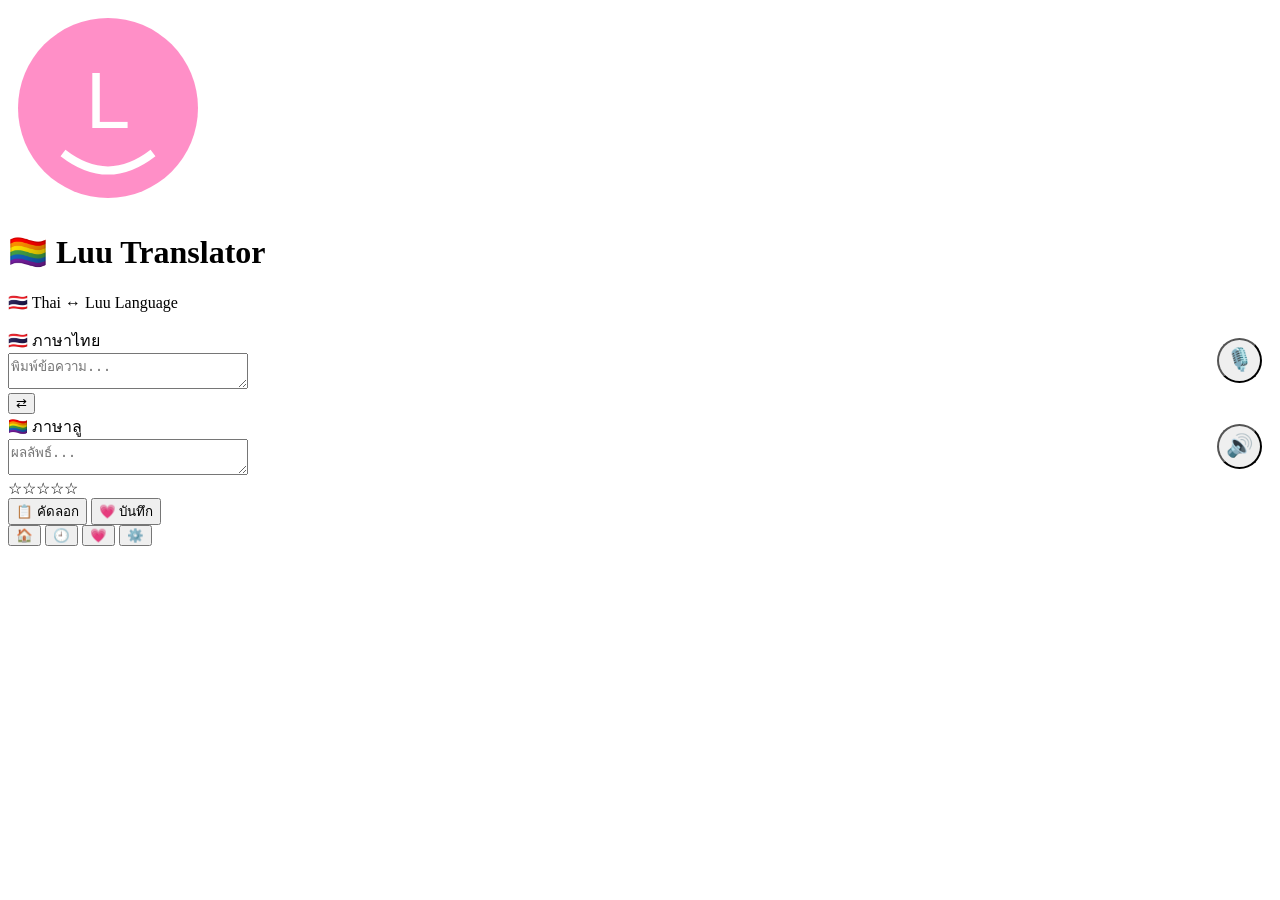
==== index.html @ c33e2e99 "Enhance PWA features in index.html Added a theme color meta tag and service worker registration scri" ====
<!DOCTYPE html>
<html lang="th">

<head>

<meta charset="UTF-8">

<meta name="viewport" content="width=device-width, initial-scale=1.0">

<title>🏳️‍🌈 Luu Translator</title>

<link rel="stylesheet" href="style.css">

<link rel="manifest" href="manifest.json">

<meta name="theme-color" content="#ec6fa9">

</head>


<body>


<div class="app">


<header>

<img src="assets/logo.svg" class="logo">

<div>

<h1>🏳️‍🌈 Luu Translator</h1>

<p>🇹🇭 Thai ↔ Luu Language</p>

</div>

</header>



<main>


<section class="card">

<div class="label">
🇹🇭 ภาษาไทย
</div>


<div class="input-area">

<textarea
id="inputText"
placeholder="พิมพ์ข้อความ..."
></textarea>


<button id="micBtn">
🎙️
</button>

</div>


</section>




<button id="switchBtn">
⇄
</button>





<section class="card">


<div class="label">
🏳️‍🌈 ภาษาลู
</div>



<div class="input-area">

<textarea
id="outputText"
placeholder="ผลลัพธ์..."
readonly></textarea>


<button id="speakBtn">
🔊
</button>


</div>



<div id="stars">
☆☆☆☆☆
</div>




<div class="buttons">


<button id="copyBtn">
📋 คัดลอก
</button>


<button id="favBtn">
💗 บันทึก
</button>


</div>



</section>



</main>




<nav>

<button class="active">
🏠
</button>

<button>
🕘
</button>

<button>
💗
</button>

<button>
⚙️
</button>

</nav>



</div>



<script src="app.js"></script>


<script>


if("serviceWorker" in navigator){

navigator.serviceWorker.register(
"service-worker.js"
);

}


</script>


</body>

</html>
---- style.css ----
.input-area{

position:relative;

}


.input-area textarea{

padding-right:60px;

}



.input-area button{

position:absolute;

right:10px;

bottom:10px;

width:45px;

height:45px;

padding:0;

border-radius:50%;

font-size:22px;

}
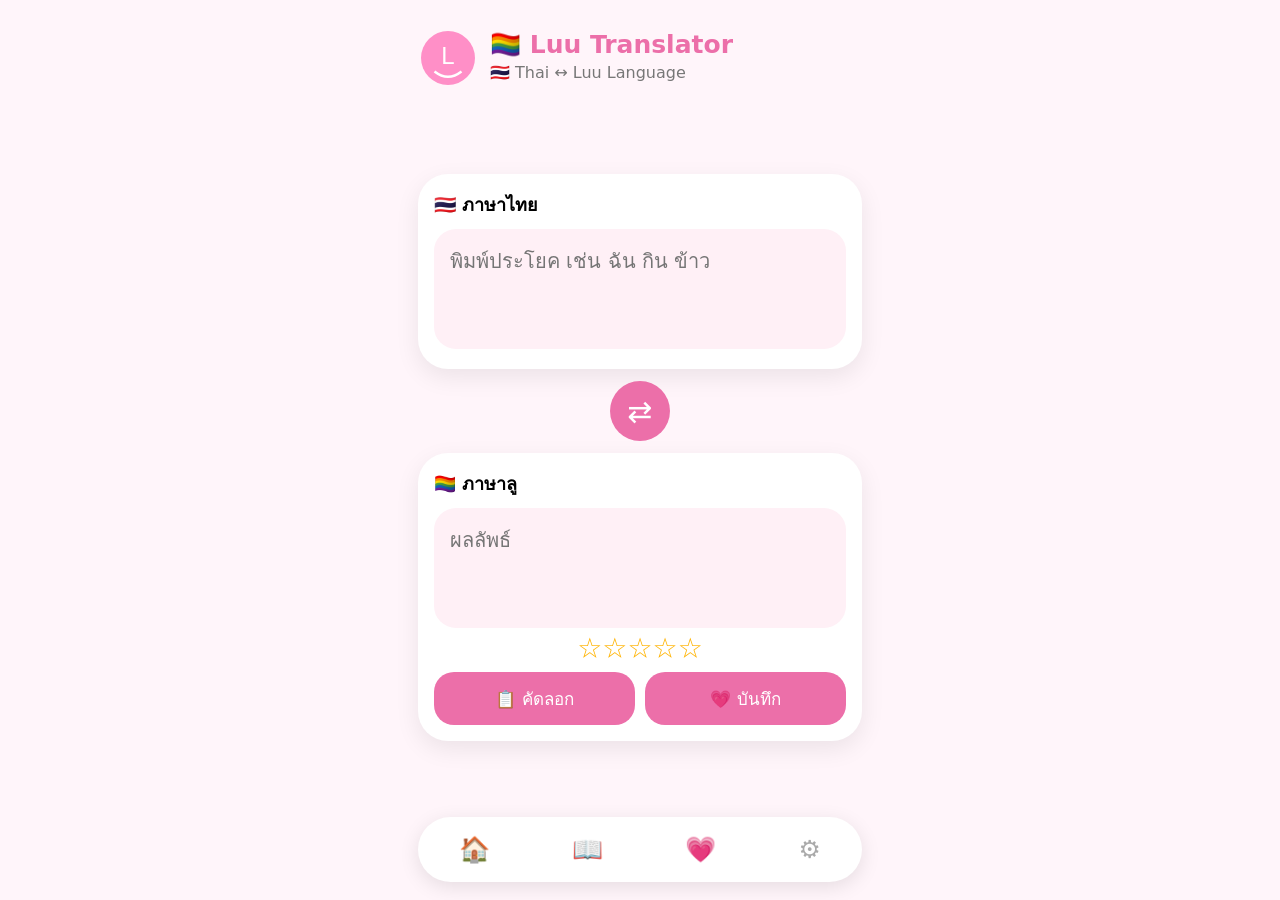
==== commit 37cbfc92: "Refactor index.html for better structure and content Updated Thai and Luu language sections with imp" ====
--- a/index.html
+++ b/index.html
@@ -10,10 +10,6 @@
 <title>🏳️‍🌈 Luu Translator</title>
 
 <link rel="stylesheet" href="style.css">
-
-<link rel="manifest" href="manifest.json">
-
-<meta name="theme-color" content="#ec6fa9">
 
 </head>
 
@@ -40,6 +36,7 @@
 
 
 
+
 <main>
 
 
@@ -50,30 +47,19 @@
 </div>
 
 
-<div class="input-area">
-
 <textarea
 id="inputText"
-placeholder="พิมพ์ข้อความ..."
-></textarea>
-
-
-<button id="micBtn">
-🎙️
-</button>
-
-</div>
+placeholder="พิมพ์ประโยค เช่น ฉัน กิน ข้าว">
+</textarea>
 
 
 </section>
 
 
 
-
 <button id="switchBtn">
 ⇄
 </button>
-
 
 
 
@@ -86,21 +72,11 @@
 </div>
 
 
-
-<div class="input-area">
-
 <textarea
 id="outputText"
-placeholder="ผลลัพธ์..."
-readonly></textarea>
-
-
-<button id="speakBtn">
-🔊
-</button>
-
-
-</div>
+readonly
+placeholder="ผลลัพธ์">
+</textarea>
 
 
 
@@ -108,6 +84,8 @@
 ☆☆☆☆☆
 </div>
 
+
+<div id="notice"></div>
 
 
 
@@ -127,7 +105,6 @@
 </div>
 
 
-
 </section>
 
 
@@ -139,21 +116,13 @@
 
 <nav>
 
-<button class="active">
-🏠
-</button>
+<button class="active">🏠</button>
 
-<button>
-🕘
-</button>
+<button>📖</button>
 
-<button>
-💗
-</button>
+<button>💗</button>
 
-<button>
-⚙️
-</button>
+<button>⚙️</button>
 
 </nav>
 
@@ -166,21 +135,6 @@
 <script src="app.js"></script>
 
 
-<script>
-
-
-if("serviceWorker" in navigator){
-
-navigator.serviceWorker.register(
-"service-worker.js"
-);
-
-}
-
-
-</script>
-
-
 </body>
 
 </html>
--- a/style.css
+++ b/style.css
@@ -1,3 +1,136 @@
+*{
+
+box-sizing:border-box;
+
+font-family:
+system-ui,
+"Sarabun",
+sans-serif;
+
+}
+
+
+body{
+
+margin:0;
+
+height:100vh;
+
+overflow:hidden;
+
+background:#fff5fa;
+
+}
+
+
+.app{
+
+height:100vh;
+
+max-width:480px;
+
+margin:auto;
+
+padding:18px;
+
+display:flex;
+
+flex-direction:column;
+
+}
+
+
+
+header{
+
+height:80px;
+
+display:flex;
+
+align-items:center;
+
+gap:12px;
+
+}
+
+
+
+.logo{
+
+width:60px;
+
+height:60px;
+
+}
+
+
+
+h1{
+
+margin:0;
+
+font-size:25px;
+
+color:#ec6fa9;
+
+}
+
+
+
+p{
+
+margin:4px 0;
+
+color:#777;
+
+}
+
+
+
+
+main{
+
+flex:1;
+
+display:flex;
+
+flex-direction:column;
+
+justify-content:center;
+
+gap:12px;
+
+}
+
+
+
+.card{
+
+background:white;
+
+border-radius:30px;
+
+padding:16px;
+
+box-shadow:
+0 8px 25px rgba(0,0,0,.08);
+
+}
+
+
+
+.label{
+
+font-size:18px;
+
+font-weight:bold;
+
+margin-bottom:10px;
+
+}
+
+
+
 .input-area{
 
 position:relative;
@@ -5,10 +138,35 @@
 }
 
 
-.input-area textarea{
+
+textarea{
+
+width:100%;
+
+height:120px;
+
+border:none;
+
+border-radius:22px;
+
+background:#fff0f6;
+
+padding:16px;
 
 padding-right:60px;
 
+font-size:20px;
+
+resize:none;
+
+}
+
+
+
+textarea:focus{
+
+outline:3px solid #ffb0d5;
+
 }
 
 
@@ -25,10 +183,144 @@
 
 height:45px;
 
+border-radius:50%;
+
 padding:0;
 
+font-size:22px;
+
+}
+
+
+
+button{
+
+border:none;
+
+border-radius:20px;
+
+padding:13px;
+
+background:#ec6fa9;
+
+color:white;
+
+font-size:17px;
+
+}
+
+
+
+#switchBtn{
+
+width:60px;
+
+height:60px;
+
+align-self:center;
+
 border-radius:50%;
 
-font-size:22px;
-
-}
+font-size:30px;
+
+}
+
+
+
+#stars{
+
+text-align:center;
+
+font-size:28px;
+
+color:#ffb300;
+
+height:40px;
+
+}
+
+
+
+.buttons{
+
+display:flex;
+
+gap:10px;
+
+}
+
+
+.buttons button{
+
+flex:1;
+
+}
+
+
+
+nav{
+
+height:65px;
+
+background:white;
+
+border-radius:35px;
+
+display:flex;
+
+justify-content:space-around;
+
+align-items:center;
+
+box-shadow:
+0 5px 20px rgba(0,0,0,.1);
+
+}
+
+
+
+nav button{
+
+background:none;
+
+color:#aaa;
+
+font-size:25px;
+
+}
+
+
+
+nav .active{
+
+color:#ec6fa9;
+
+}
+
+
+
+@media(max-height:700px){
+
+textarea{
+
+height:90px;
+
+}
+
+
+header{
+
+height:65px;
+
+}
+
+
+.logo{
+
+width:50px;
+
+height:50px;
+
+}
+
+}
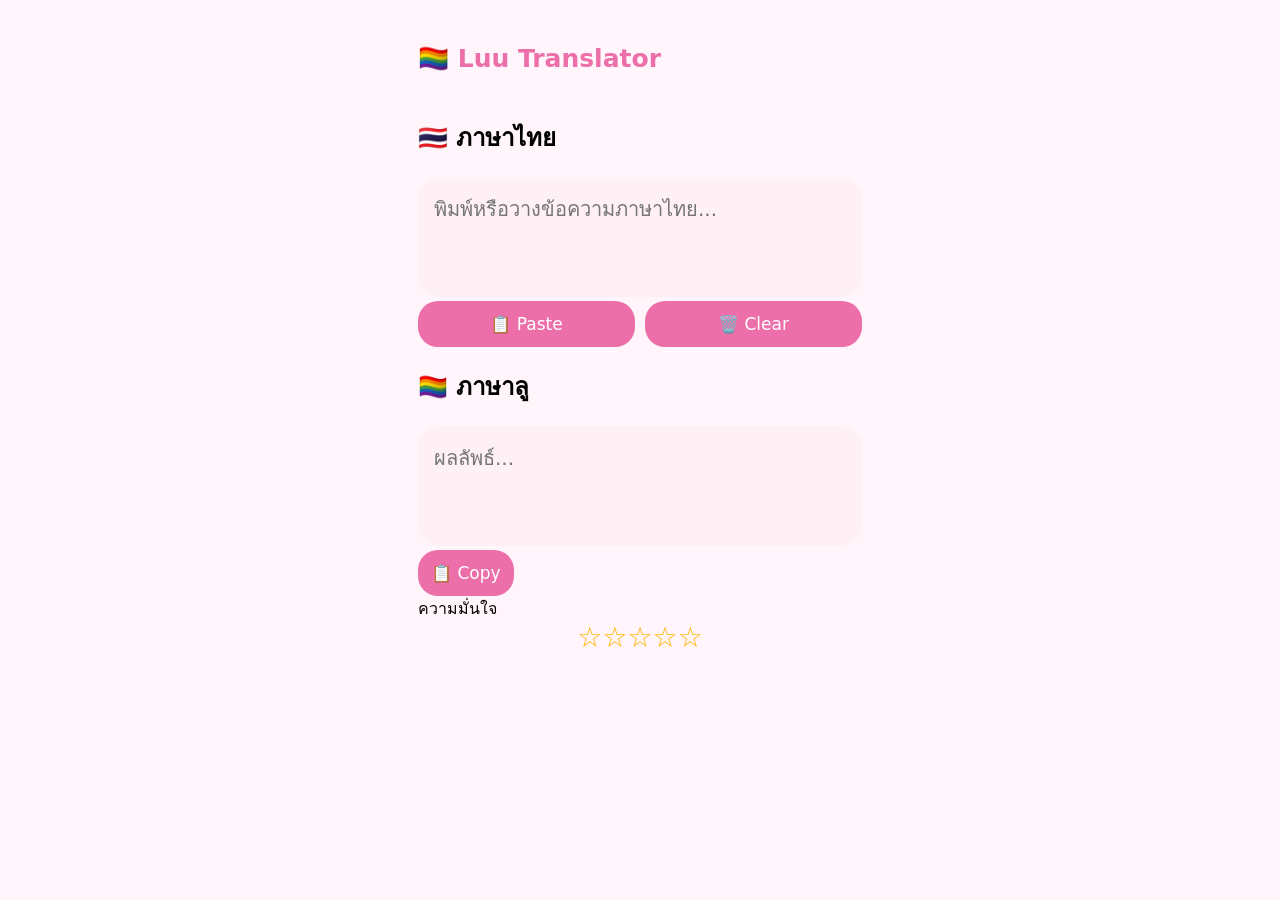
==== commit 096379be: "Refactor index.html for improved layout and elements Updated layout and structure for better usabili" ====
--- a/index.html
+++ b/index.html
@@ -22,83 +22,38 @@
 
 <header>
 
-<img src="assets/logo.svg" class="logo">
-
-<div>
-
-<h1>🏳️‍🌈 Luu Translator</h1>
-
-<p>🇹🇭 Thai ↔ Luu Language</p>
-
-</div>
+<h1>
+🏳️‍🌈 Luu Translator
+</h1>
 
 </header>
 
 
 
-
-<main>
+<section class="box">
 
 
-<section class="card">
-
-<div class="label">
+<h2>
 🇹🇭 ภาษาไทย
-</div>
+</h2>
 
 
 <textarea
-id="inputText"
-placeholder="พิมพ์ประโยค เช่น ฉัน กิน ข้าว">
-</textarea>
-
-
-</section>
-
-
-
-<button id="switchBtn">
-⇄
-</button>
-
-
-
-
-<section class="card">
-
-
-<div class="label">
-🏳️‍🌈 ภาษาลู
-</div>
-
-
-<textarea
-id="outputText"
-readonly
-placeholder="ผลลัพธ์">
-</textarea>
-
-
-
-<div id="stars">
-☆☆☆☆☆
-</div>
-
-
-<div id="notice"></div>
-
+id="thaiInput"
+placeholder="พิมพ์หรือวางข้อความภาษาไทย..."
+></textarea>
 
 
 <div class="buttons">
 
 
-<button id="copyBtn">
-📋 คัดลอก
+<button id="pasteBtn">
+📋 Paste
 </button>
 
 
-<button id="favBtn">
-💗 บันทึก
+<button id="clearBtn">
+🗑️ Clear
 </button>
 
 
@@ -109,22 +64,51 @@
 
 
 
-</main>
+
+
+<section class="box">
+
+
+<h2>
+🏳️‍🌈 ภาษาลู
+</h2>
+
+
+<textarea
+id="luuOutput"
+readonly
+placeholder="ผลลัพธ์..."
+></textarea>
+
+
+
+<button id="copyBtn">
+📋 Copy
+</button>
+
+
+
+</section>
 
 
 
 
-<nav>
 
-<button class="active">🏠</button>
 
-<button>📖</button>
+<div class="confidence">
 
-<button>💗</button>
 
-<button>⚙️</button>
+ความมั่นใจ
 
-</nav>
+
+<div id="stars">
+☆☆☆☆☆
+</div>
+
+
+</div>
+
+
 
 
 
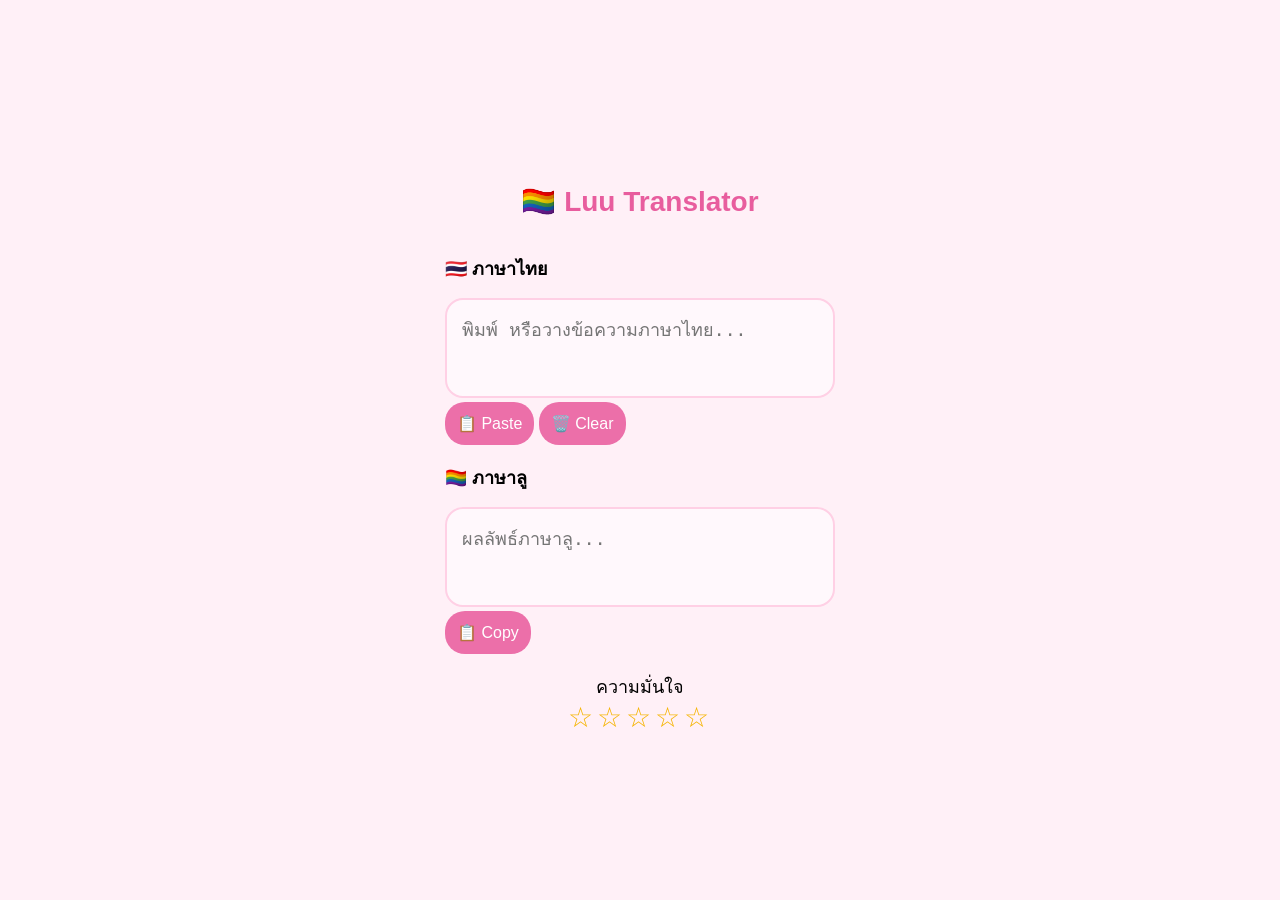
==== commit e7a93312: "Refactor HTML structure for Luu Translator Updated structure and styling of translator sections." ====
--- a/index.html
+++ b/index.html
@@ -2,9 +2,7 @@
 <html lang="th">
 
 <head>
-
 <meta charset="UTF-8">
-
 <meta name="viewport" content="width=device-width, initial-scale=1.0">
 
 <title>🏳️‍🌈 Luu Translator</title>
@@ -13,73 +11,50 @@
 
 </head>
 
-
 <body>
-
 
 <div class="app">
 
-
 <header>
-
-<h1>
-🏳️‍🌈 Luu Translator
-</h1>
-
+<h1>🏳️‍🌈 Luu Translator</h1>
 </header>
 
 
+<section class="translator-box">
 
-<section class="box">
+<h2>🇹🇭 ภาษาไทย</h2>
 
-
-<h2>
-🇹🇭 ภาษาไทย
-</h2>
-
-
-<textarea
+<textarea 
 id="thaiInput"
-placeholder="พิมพ์หรือวางข้อความภาษาไทย..."
+placeholder="พิมพ์ หรือวางข้อความภาษาไทย..."
 ></textarea>
 
 
-<div class="buttons">
-
+<div class="button-group">
 
 <button id="pasteBtn">
 📋 Paste
 </button>
 
-
 <button id="clearBtn">
 🗑️ Clear
 </button>
 
-
 </div>
-
 
 </section>
 
 
 
+<section class="translator-box">
 
-
-<section class="box">
-
-
-<h2>
-🏳️‍🌈 ภาษาลู
-</h2>
-
+<h2>🏳️‍🌈 ภาษาลู</h2>
 
 <textarea
 id="luuOutput"
+placeholder="ผลลัพธ์ภาษาลู..."
 readonly
-placeholder="ผลลัพธ์..."
 ></textarea>
-
 
 
 <button id="copyBtn">
@@ -87,37 +62,25 @@
 </button>
 
 
-
 </section>
-
-
-
 
 
 
 <div class="confidence">
 
-
 ความมั่นใจ
-
 
 <div id="stars">
 ☆☆☆☆☆
+</div>
+
 </div>
 
 
 </div>
 
 
-
-
-
-</div>
-
-
-
 <script src="app.js"></script>
-
 
 </body>
 
--- a/style.css
+++ b/style.css
@@ -2,40 +2,49 @@
 
 box-sizing:border-box;
 
-font-family:
-system-ui,
-"Sarabun",
-sans-serif;
+}
 
-}
 
 
 body{
 
 margin:0;
 
+font-family:
+"Arial",
+"sans-serif";
+
+background:#fff0f7;
+
 height:100vh;
 
-overflow:hidden;
+display:flex;
 
-background:#fff5fa;
+justify-content:center;
+
+align-items:center;
 
 }
 
 
+
 .app{
+
+width:100%;
+
+max-width:430px;
 
 height:100vh;
 
-max-width:480px;
-
-margin:auto;
-
-padding:18px;
+padding:20px;
 
 display:flex;
 
 flex-direction:column;
+
+justify-content:center;
+
+gap:18px;
 
 }
 
@@ -43,23 +52,7 @@
 
 header{
 
-height:80px;
-
-display:flex;
-
-align-items:center;
-
-gap:12px;
-
-}
-
-
-
-.logo{
-
-width:60px;
-
-height:60px;
+text-align:center;
 
 }
 
@@ -67,73 +60,34 @@
 
 h1{
 
-margin:0;
+color:#e85d9e;
 
-font-size:25px;
-
-color:#ec6fa9;
+font-size:28px;
 
 }
 
 
 
-p{
+.box{
 
-margin:4px 0;
+background:white;
 
-color:#777;
+padding:18px;
+
+border-radius:25px;
+
+box-shadow:
+0 5px 15px rgba(0,0,0,0.08);
 
 }
 
 
 
-
-main{
-
-flex:1;
-
-display:flex;
-
-flex-direction:column;
-
-justify-content:center;
-
-gap:12px;
-
-}
-
-
-
-.card{
-
-background:white;
-
-border-radius:30px;
-
-padding:16px;
-
-box-shadow:
-0 8px 25px rgba(0,0,0,.08);
-
-}
-
-
-
-.label{
+h2{
 
 font-size:18px;
 
-font-weight:bold;
-
-margin-bottom:10px;
-
-}
-
-
-
-.input-area{
-
-position:relative;
+margin-top:0;
 
 }
 
@@ -143,99 +97,19 @@
 
 width:100%;
 
-height:120px;
+height:100px;
 
-border:none;
+border-radius:18px;
 
-border-radius:22px;
+border:2px solid #ffd0e5;
 
-background:#fff0f6;
+padding:15px;
 
-padding:16px;
-
-padding-right:60px;
-
-font-size:20px;
+font-size:18px;
 
 resize:none;
 
-}
-
-
-
-textarea:focus{
-
-outline:3px solid #ffb0d5;
-
-}
-
-
-
-.input-area button{
-
-position:absolute;
-
-right:10px;
-
-bottom:10px;
-
-width:45px;
-
-height:45px;
-
-border-radius:50%;
-
-padding:0;
-
-font-size:22px;
-
-}
-
-
-
-button{
-
-border:none;
-
-border-radius:20px;
-
-padding:13px;
-
-background:#ec6fa9;
-
-color:white;
-
-font-size:17px;
-
-}
-
-
-
-#switchBtn{
-
-width:60px;
-
-height:60px;
-
-align-self:center;
-
-border-radius:50%;
-
-font-size:30px;
-
-}
-
-
-
-#stars{
-
-text-align:center;
-
-font-size:28px;
-
-color:#ffb300;
-
-height:40px;
+background:#fff8fc;
 
 }
 
@@ -247,10 +121,27 @@
 
 gap:10px;
 
+margin-top:12px;
+
 }
 
 
-.buttons button{
+
+button{
+
+border:none;
+
+background:#ec6fa9;
+
+color:white;
+
+font-size:16px;
+
+padding:12px;
+
+border-radius:20px;
+
+cursor:pointer;
 
 flex:1;
 
@@ -258,42 +149,31 @@
 
 
 
-nav{
+button:active{
 
-height:65px;
-
-background:white;
-
-border-radius:35px;
-
-display:flex;
-
-justify-content:space-around;
-
-align-items:center;
-
-box-shadow:
-0 5px 20px rgba(0,0,0,.1);
+transform:scale(.97);
 
 }
 
 
 
-nav button{
+.confidence{
 
-background:none;
+text-align:center;
 
-color:#aaa;
-
-font-size:25px;
+font-size:18px;
 
 }
 
 
 
-nav .active{
+#stars{
 
-color:#ec6fa9;
+font-size:28px;
+
+letter-spacing:4px;
+
+color:#f5b400;
 
 }
 
@@ -301,26 +181,12 @@
 
 @media(max-height:700px){
 
-textarea{
 
-height:90px;
+.app{
+
+justify-content:flex-start;
 
 }
 
 
-header{
-
-height:65px;
-
 }
-
-
-.logo{
-
-width:50px;
-
-height:50px;
-
-}
-
-}
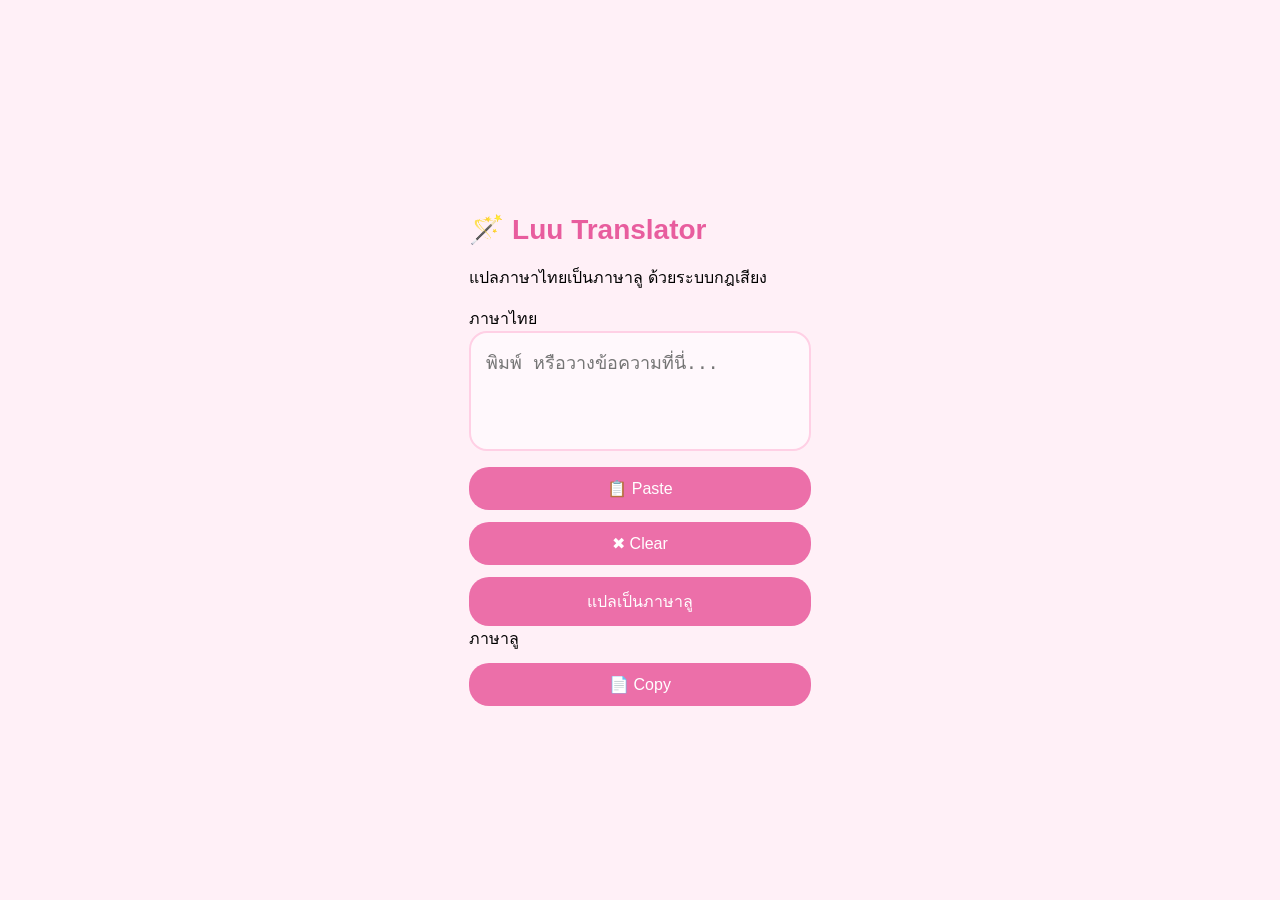
==== commit 12ce65a5: "Refactor Luu Translator HTML structure and styles Updated the structure and styling of the Luu Trans" ====
--- a/index.html
+++ b/index.html
@@ -2,86 +2,125 @@
 <html lang="th">
 
 <head>
-<meta charset="UTF-8">
-<meta name="viewport" content="width=device-width, initial-scale=1.0">
 
-<title>🏳️‍🌈 Luu Translator</title>
+    <meta charset="UTF-8">
 
-<link rel="stylesheet" href="style.css">
+    <meta name="viewport"
+          content="width=device-width, initial-scale=1.0">
+
+    <title>
+        Luu Translator
+    </title>
+
+
+    <link rel="stylesheet"
+          href="style.css">
 
 </head>
 
+
 <body>
 
-<div class="app">
 
-<header>
-<h1>🏳️‍🌈 Luu Translator</h1>
-</header>
+<div class="container">
 
 
-<section class="translator-box">
-
-<h2>🇹🇭 ภาษาไทย</h2>
-
-<textarea 
-id="thaiInput"
-placeholder="พิมพ์ หรือวางข้อความภาษาไทย..."
-></textarea>
+    <h1>
+        🪄 Luu Translator
+    </h1>
 
 
-<div class="button-group">
-
-<button id="pasteBtn">
-📋 Paste
-</button>
-
-<button id="clearBtn">
-🗑️ Clear
-</button>
-
-</div>
-
-</section>
+    <p class="subtitle">
+        แปลภาษาไทยเป็นภาษาลู
+        ด้วยระบบกฎเสียง
+    </p>
 
 
 
-<section class="translator-box">
-
-<h2>🏳️‍🌈 ภาษาลู</h2>
-
-<textarea
-id="luuOutput"
-placeholder="ผลลัพธ์ภาษาลู..."
-readonly
-></textarea>
+    <div class="box">
 
 
-<button id="copyBtn">
-📋 Copy
-</button>
+        <label>
+            ภาษาไทย
+        </label>
 
 
-</section>
+        <textarea
+            id="thaiInput"
+            placeholder="พิมพ์ หรือวางข้อความที่นี่..."
+        ></textarea>
 
 
 
-<div class="confidence">
+        <div class="buttons">
 
-ความมั่นใจ
 
-<div id="stars">
-☆☆☆☆☆
-</div>
+            <button onclick="pasteText()">
+                📋 Paste
+            </button>
 
-</div>
+
+            <button onclick="clearText()">
+                ✖ Clear
+            </button>
+
+
+        </div>
+
+
+    </div>
+
+
+
+
+
+    <button class="translate"
+            onclick="translateLuu()">
+
+        แปลเป็นภาษาลู
+
+    </button>
+
+
+
+
+
+    <div class="box result-box">
+
+
+        <label>
+            ภาษาลู
+        </label>
+
+
+        <div id="result"
+             class="result">
+
+        </div>
+
+
+    </div>
+
+
+
+
+    <button class="copy"
+            onclick="copyResult()">
+
+        📄 Copy
+
+    </button>
+
 
 
 </div>
 
 
+
 <script src="app.js"></script>
+
 
 </body>
 
+
 </html>
--- a/style.css
+++ b/style.css
@@ -1,18 +1,15 @@
-*{
-
+* {
 box-sizing:border-box;
-
 }
 
 
-
-body{
+body {
 
 margin:0;
 
 font-family:
-"Arial",
-"sans-serif";
+Arial,
+sans-serif;
 
 background:#fff0f7;
 
@@ -27,38 +24,27 @@
 }
 
 
-
-.app{
+.app {
 
 width:100%;
 
 max-width:430px;
 
-height:100vh;
-
 padding:20px;
-
-display:flex;
-
-flex-direction:column;
-
-justify-content:center;
-
-gap:18px;
 
 }
 
 
-
-header{
+header {
 
 text-align:center;
+
+margin-bottom:20px;
 
 }
 
 
-
-h1{
+h1 {
 
 color:#e85d9e;
 
@@ -68,13 +54,15 @@
 
 
 
-.box{
+.translator-box {
 
 background:white;
 
 padding:18px;
 
-border-radius:25px;
+border-radius:24px;
+
+margin-bottom:18px;
 
 box-shadow:
 0 5px 15px rgba(0,0,0,0.08);
@@ -83,7 +71,7 @@
 
 
 
-h2{
+h2 {
 
 font-size:18px;
 
@@ -93,11 +81,11 @@
 
 
 
-textarea{
+textarea {
 
 width:100%;
 
-height:100px;
+height:120px;
 
 border-radius:18px;
 
@@ -107,15 +95,15 @@
 
 font-size:18px;
 
+background:#fff8fc;
+
 resize:none;
-
-background:#fff8fc;
 
 }
 
 
 
-.buttons{
+.button-group {
 
 display:flex;
 
@@ -127,9 +115,15 @@
 
 
 
-button{
+button {
+
+width:100%;
+
+padding:12px;
 
 border:none;
+
+border-radius:20px;
 
 background:#ec6fa9;
 
@@ -137,27 +131,22 @@
 
 font-size:16px;
 
-padding:12px;
-
-border-radius:20px;
-
 cursor:pointer;
 
-flex:1;
+margin-top:12px;
+
+}
+
+
+button:active {
+
+transform:scale(0.97);
 
 }
 
 
 
-button:active{
-
-transform:scale(.97);
-
-}
-
-
-
-.confidence{
+.confidence {
 
 text-align:center;
 
@@ -167,11 +156,11 @@
 
 
 
-#stars{
+#stars {
 
-font-size:28px;
+font-size:30px;
 
-letter-spacing:4px;
+letter-spacing:5px;
 
 color:#f5b400;
 
@@ -181,12 +170,10 @@
 
 @media(max-height:700px){
 
-
 .app{
 
-justify-content:flex-start;
+padding-top:10px;
 
 }
 
-
 }
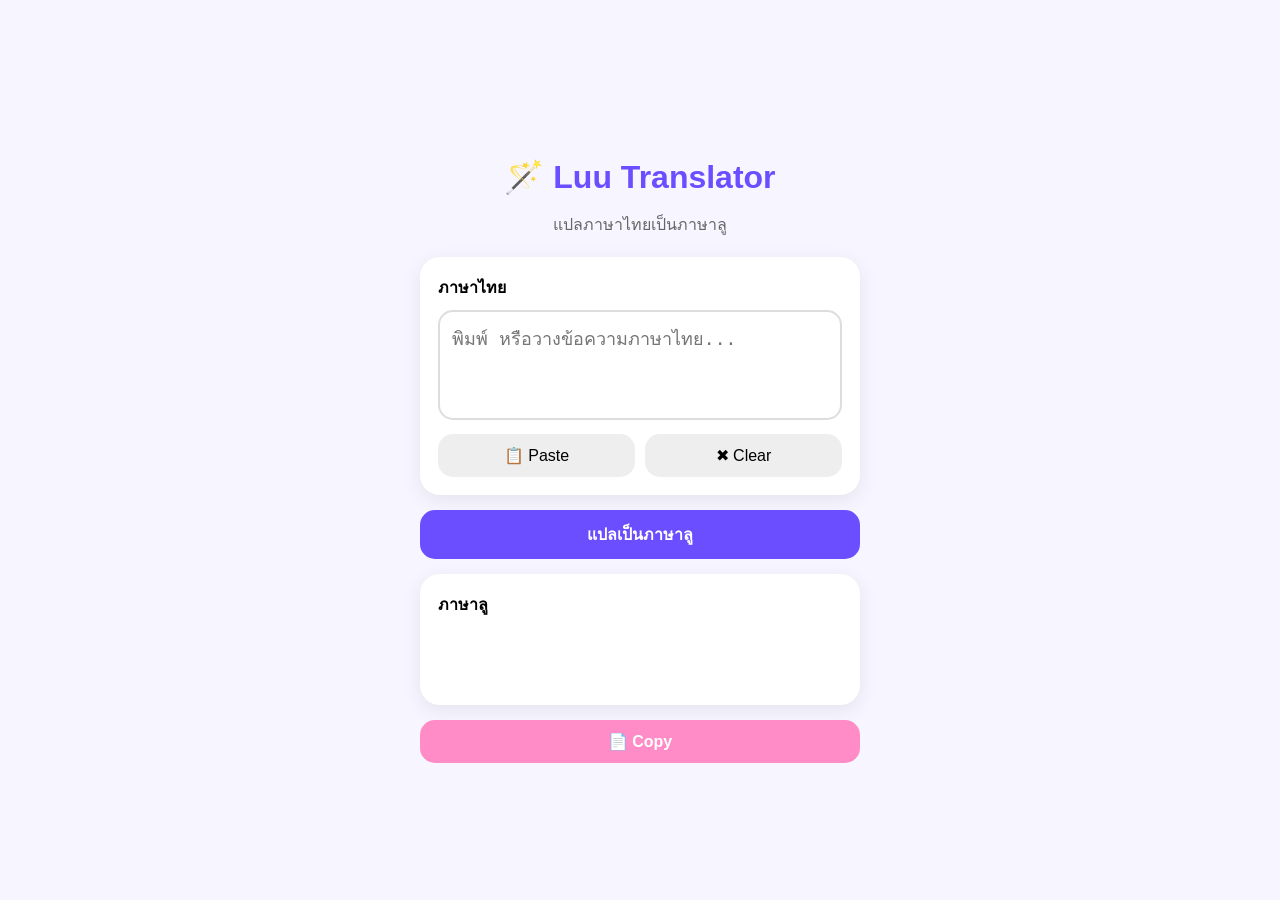
==== commit ecf1b3a2: "Modify index.html for Thai input and script updates Updated the textarea placeholder to specify Thai" ====
--- a/index.html
+++ b/index.html
@@ -5,16 +5,11 @@
 
     <meta charset="UTF-8">
 
-    <meta name="viewport"
-          content="width=device-width, initial-scale=1.0">
+    <meta name="viewport" content="width=device-width, initial-scale=1.0">
 
-    <title>
-        Luu Translator
-    </title>
+    <title>Luu Translator</title>
 
-
-    <link rel="stylesheet"
-          href="style.css">
+    <link rel="stylesheet" href="style.css">
 
 </head>
 
@@ -25,20 +20,15 @@
 <div class="container">
 
 
-    <h1>
-        🪄 Luu Translator
-    </h1>
-
+    <h1>🪄 Luu Translator</h1>
 
     <p class="subtitle">
         แปลภาษาไทยเป็นภาษาลู
-        ด้วยระบบกฎเสียง
     </p>
 
 
 
     <div class="box">
-
 
         <label>
             ภาษาไทย
@@ -47,13 +37,11 @@
 
         <textarea
             id="thaiInput"
-            placeholder="พิมพ์ หรือวางข้อความที่นี่..."
+            placeholder="พิมพ์ หรือวางข้อความภาษาไทย..."
         ></textarea>
 
 
-
         <div class="buttons">
-
 
             <button onclick="pasteText()">
                 📋 Paste
@@ -64,7 +52,6 @@
                 ✖ Clear
             </button>
 
-
         </div>
 
 
@@ -73,9 +60,9 @@
 
 
 
-
-    <button class="translate"
-            onclick="translateLuu()">
+    <button
+        class="translate"
+        onclick="translateLuu()">
 
         แปลเป็นภาษาลู
 
@@ -104,23 +91,29 @@
 
 
 
-    <button class="copy"
-            onclick="copyResult()">
+
+    <button
+        class="copy"
+        onclick="copyResult()">
 
         📄 Copy
 
     </button>
 
 
-
 </div>
 
 
+
+
+
+<script src="thai_pronunciation.js"></script>
+
+<script src="thai_syllable.js"></script>
 
 <script src="app.js"></script>
 
 
 </body>
 
-
 </html>
--- a/style.css
+++ b/style.css
@@ -1,81 +1,95 @@
 * {
-box-sizing:border-box;
-}
+
+    box-sizing: border-box;
+
+}
+
 
 
 body {
 
-margin:0;
-
-font-family:
-Arial,
-sans-serif;
-
-background:#fff0f7;
-
-height:100vh;
-
-display:flex;
-
-justify-content:center;
-
-align-items:center;
-
-}
-
-
-.app {
-
-width:100%;
-
-max-width:430px;
-
-padding:20px;
-
-}
-
-
-header {
-
-text-align:center;
-
-margin-bottom:20px;
-
-}
+    margin: 0;
+
+    min-height: 100vh;
+
+    font-family:
+        "Sarabun",
+        "Tahoma",
+        sans-serif;
+
+    background:
+        #f7f5ff;
+
+    display: flex;
+
+    justify-content: center;
+
+    align-items: center;
+
+}
+
+
+
+.container {
+
+    width: 100%;
+
+    max-width: 480px;
+
+    padding: 20px;
+
+}
+
 
 
 h1 {
 
-color:#e85d9e;
-
-font-size:28px;
-
-}
-
-
-
-.translator-box {
-
-background:white;
-
-padding:18px;
-
-border-radius:24px;
-
-margin-bottom:18px;
-
-box-shadow:
-0 5px 15px rgba(0,0,0,0.08);
-
-}
-
-
-
-h2 {
-
-font-size:18px;
-
-margin-top:0;
+    text-align: center;
+
+    margin-bottom: 5px;
+
+    color: #6b4eff;
+
+}
+
+
+
+.subtitle {
+
+    text-align: center;
+
+    color: #666;
+
+    margin-bottom: 20px;
+
+}
+
+
+
+.box {
+
+    background: white;
+
+    border-radius: 20px;
+
+    padding: 18px;
+
+    margin-bottom: 15px;
+
+    box-shadow:
+        0 5px 20px rgba(0,0,0,0.08);
+
+}
+
+
+
+label {
+
+    display: block;
+
+    font-weight: bold;
+
+    margin-bottom: 10px;
 
 }
 
@@ -83,33 +97,41 @@
 
 textarea {
 
-width:100%;
-
-height:120px;
-
-border-radius:18px;
-
-border:2px solid #ffd0e5;
-
-padding:15px;
-
-font-size:18px;
-
-background:#fff8fc;
-
-resize:none;
-
-}
-
-
-
-.button-group {
-
-display:flex;
-
-gap:10px;
-
-margin-top:12px;
+    width: 100%;
+
+    height: 110px;
+
+    border-radius: 15px;
+
+    border: 2px solid #ddd;
+
+    padding: 12px;
+
+    font-size: 18px;
+
+    resize: none;
+
+}
+
+
+
+textarea:focus {
+
+    outline: none;
+
+    border-color: #8b6cff;
+
+}
+
+
+
+.buttons {
+
+    display: flex;
+
+    gap: 10px;
+
+    margin-top: 10px;
 
 }
 
@@ -117,63 +139,104 @@
 
 button {
 
-width:100%;
-
-padding:12px;
-
-border:none;
-
-border-radius:20px;
-
-background:#ec6fa9;
-
-color:white;
-
-font-size:16px;
-
-cursor:pointer;
-
-margin-top:12px;
-
-}
-
-
-button:active {
-
-transform:scale(0.97);
-
-}
-
-
-
-.confidence {
-
-text-align:center;
-
-font-size:18px;
-
-}
-
-
-
-#stars {
-
-font-size:30px;
-
-letter-spacing:5px;
-
-color:#f5b400;
-
-}
-
-
-
-@media(max-height:700px){
-
-.app{
-
-padding-top:10px;
-
-}
-
-}
+    border: none;
+
+    border-radius: 15px;
+
+    padding: 12px;
+
+    font-size: 16px;
+
+    cursor: pointer;
+
+}
+
+
+
+.buttons button {
+
+    flex: 1;
+
+    background: #eee;
+
+}
+
+
+
+.translate {
+
+    width: 100%;
+
+    background:
+        #6b4eff;
+
+    color:white;
+
+    font-weight:bold;
+
+    margin-bottom:15px;
+
+}
+
+
+
+.result-box {
+
+    min-height:120px;
+
+}
+
+
+
+.result {
+
+    font-size: 20px;
+
+    color:#333;
+
+    min-height:60px;
+
+    line-height:1.8;
+
+}
+
+
+
+.copy {
+
+    width:100%;
+
+    background:#ff8cc6;
+
+    color:white;
+
+    font-weight:bold;
+
+}
+
+
+
+
+@media(max-width:480px){
+
+    .container{
+
+        padding:15px;
+
+    }
+
+
+    h1{
+
+        font-size:26px;
+
+    }
+
+
+    textarea{
+
+        height:100px;
+
+    }
+
+}
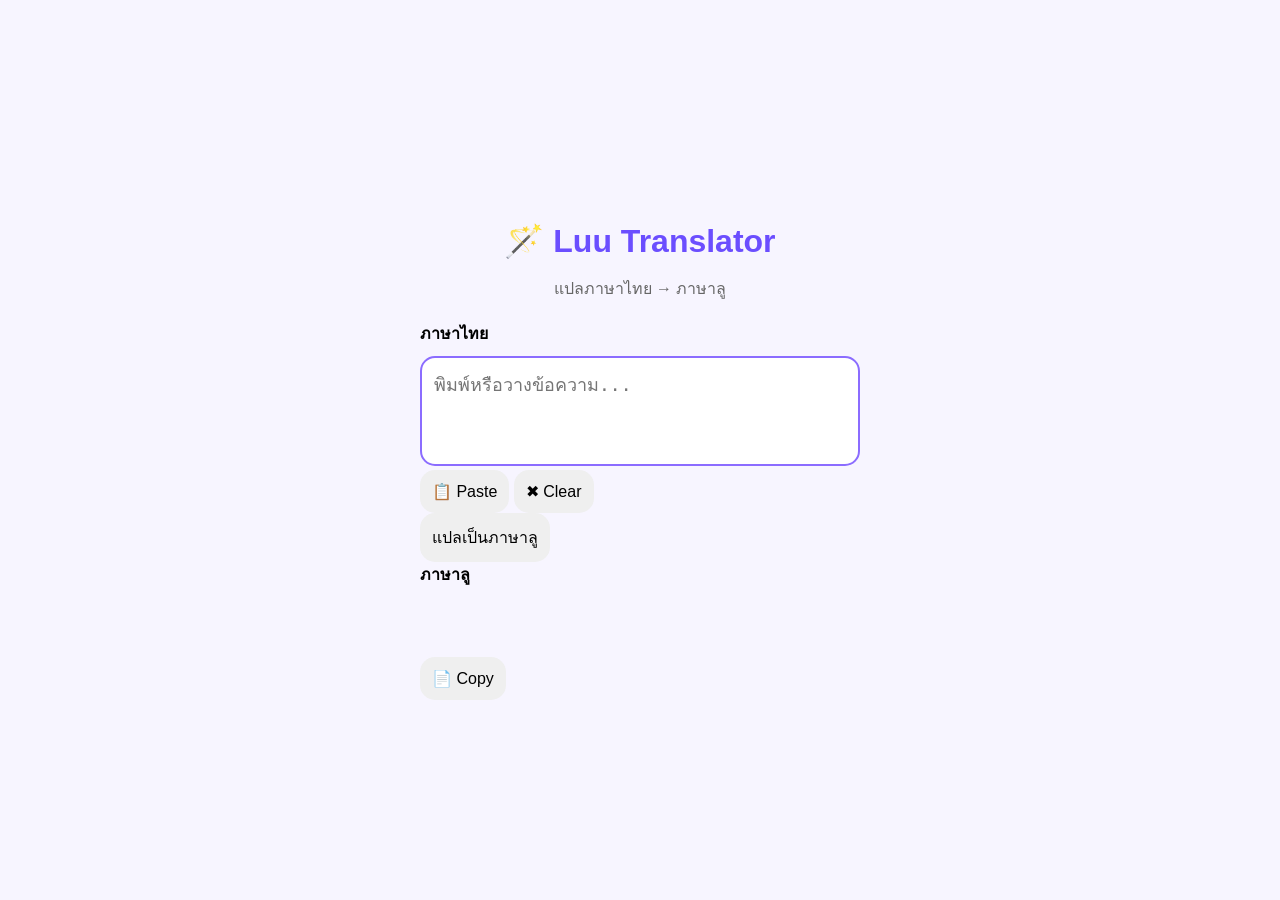
==== commit 24de76d4: "Refactor Luu Translator HTML structure and styles Updated layout and functionality of the Luu Transl" ====
--- a/index.html
+++ b/index.html
@@ -1,119 +1,93 @@
 <!DOCTYPE html>
 <html lang="th">
-
 <head>
 
-    <meta charset="UTF-8">
+<meta charset="UTF-8">
+<meta name="viewport" content="width=device-width, initial-scale=1.0">
 
-    <meta name="viewport" content="width=device-width, initial-scale=1.0">
+<title>Luu Translator</title>
 
-    <title>Luu Translator</title>
-
-    <link rel="stylesheet" href="style.css">
+<link rel="stylesheet" href="style.css">
 
 </head>
 
-
 <body>
 
-
 <div class="container">
-
 
     <h1>🪄 Luu Translator</h1>
 
     <p class="subtitle">
-        แปลภาษาไทยเป็นภาษาลู
+        แปลภาษาไทย → ภาษาลู
     </p>
 
+    <div class="card">
 
-
-    <div class="box">
-
-        <label>
+        <label for="thaiInput">
             ภาษาไทย
         </label>
 
-
         <textarea
             id="thaiInput"
-            placeholder="พิมพ์ หรือวางข้อความภาษาไทย..."
+            placeholder="พิมพ์หรือวางข้อความ..."
+            spellcheck="false"
+            autofocus
         ></textarea>
 
+        <div class="toolbar">
 
-        <div class="buttons">
-
-            <button onclick="pasteText()">
+            <button
+                type="button"
+                onclick="pasteText()">
                 📋 Paste
             </button>
 
-
-            <button onclick="clearText()">
+            <button
+                type="button"
+                onclick="clearText()">
                 ✖ Clear
             </button>
 
         </div>
 
-
     </div>
 
-
-
-
     <button
-        class="translate"
+        class="translate-btn"
+        type="button"
         onclick="translateLuu()">
 
         แปลเป็นภาษาลู
 
     </button>
 
-
-
-
-
-    <div class="box result-box">
-
+    <div class="card">
 
         <label>
             ภาษาลู
         </label>
 
+        <div
+            id="result"
+            class="result">
+        </div>
 
-        <div id="result"
-             class="result">
+        <div class="toolbar">
+
+            <button
+                type="button"
+                onclick="copyResult()">
+                📄 Copy
+            </button>
 
         </div>
 
-
     </div>
-
-
-
-
-
-    <button
-        class="copy"
-        onclick="copyResult()">
-
-        📄 Copy
-
-    </button>
-
 
 </div>
 
-
-
-
-
-<script src="thai_pronunciation.js"></script>
-
-<script src="thai_syllable.js"></script>
-
+<script src="luu_engine.js"></script>
 <script src="app.js"></script>
 
-
 </body>
-
 </html>
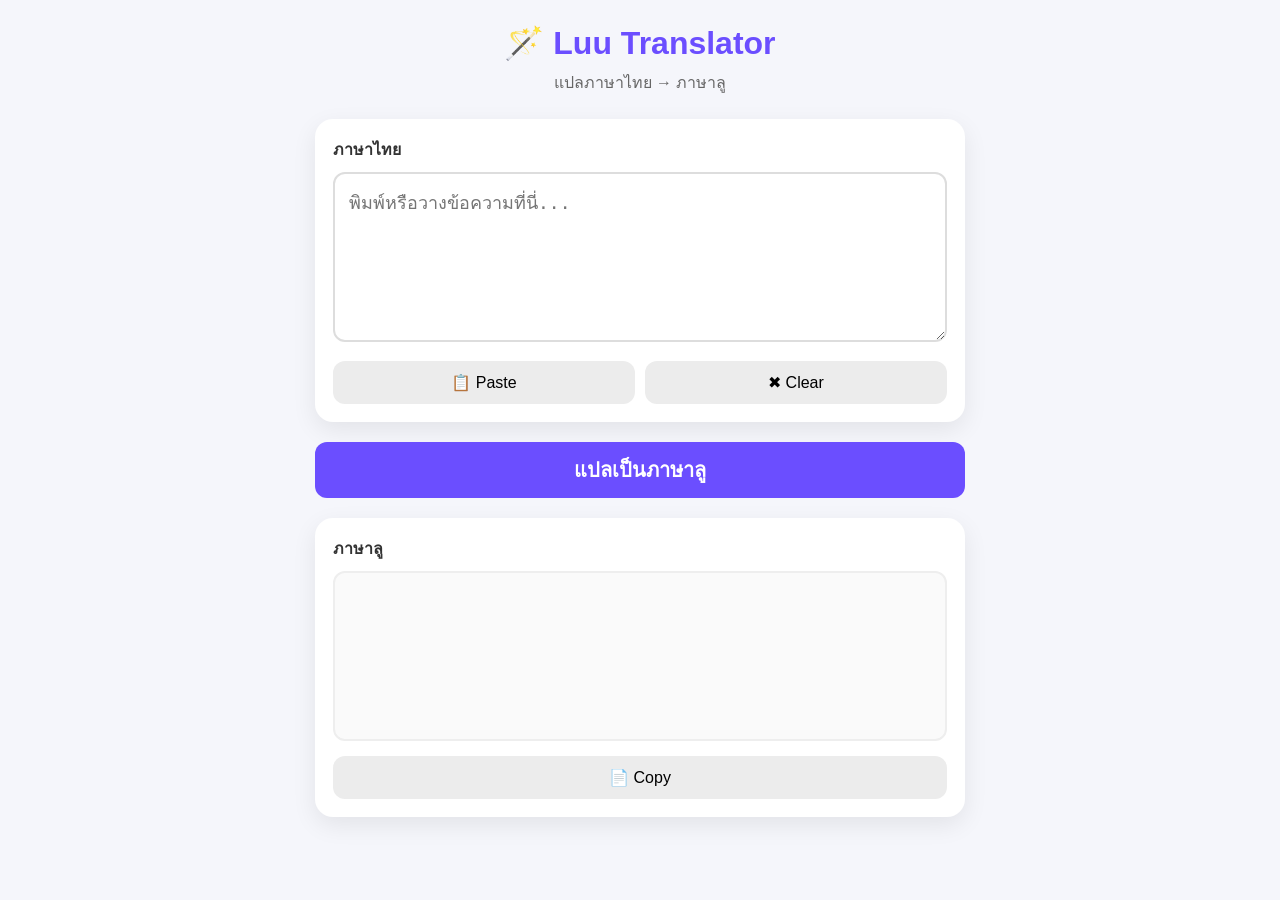
==== commit 839c7657: "Modify textarea placeholder in index.html Updated placeholder text in textarea for clarity." ====
--- a/index.html
+++ b/index.html
@@ -1,5 +1,6 @@
 <!DOCTYPE html>
 <html lang="th">
+
 <head>
 
 <meta charset="UTF-8">
@@ -11,6 +12,7 @@
 
 </head>
 
+
 <body>
 
 <div class="container">
@@ -21,30 +23,26 @@
         แปลภาษาไทย → ภาษาลู
     </p>
 
+
     <div class="card">
 
-        <label for="thaiInput">
+        <label>
             ภาษาไทย
         </label>
 
         <textarea
             id="thaiInput"
-            placeholder="พิมพ์หรือวางข้อความ..."
-            spellcheck="false"
-            autofocus
+            placeholder="พิมพ์หรือวางข้อความที่นี่..."
         ></textarea>
+
 
         <div class="toolbar">
 
-            <button
-                type="button"
-                onclick="pasteText()">
+            <button onclick="pasteText()">
                 📋 Paste
             </button>
 
-            <button
-                type="button"
-                onclick="clearText()">
+            <button onclick="clearText()">
                 ✖ Clear
             </button>
 
@@ -52,14 +50,15 @@
 
     </div>
 
+
     <button
         class="translate-btn"
-        type="button"
         onclick="translateLuu()">
 
         แปลเป็นภาษาลู
 
     </button>
+
 
     <div class="card">
 
@@ -67,27 +66,35 @@
             ภาษาลู
         </label>
 
+
         <div
             id="result"
             class="result">
+
         </div>
+
 
         <div class="toolbar">
 
-            <button
-                type="button"
-                onclick="copyResult()">
+            <button onclick="copyResult()">
                 📄 Copy
             </button>
 
         </div>
 
+
     </div>
+
 
 </div>
 
+
+
+<!-- โหลด Engine ก่อน App -->
 <script src="luu_engine.js"></script>
 <script src="app.js"></script>
 
+
 </body>
+
 </html>
--- a/style.css
+++ b/style.css
@@ -1,242 +1,222 @@
-* {
-
-    box-sizing: border-box;
-
-}
-
-
-
-body {
-
-    margin: 0;
-
-    min-height: 100vh;
+*{
+    margin:0;
+    padding:0;
+    box-sizing:border-box;
+}
+
+body{
 
     font-family:
         "Sarabun",
-        "Tahoma",
+        "Segoe UI",
         sans-serif;
 
-    background:
-        #f7f5ff;
-
-    display: flex;
-
-    justify-content: center;
-
-    align-items: center;
-
-}
-
-
-
-.container {
-
-    width: 100%;
-
-    max-width: 480px;
-
-    padding: 20px;
-
-}
-
-
-
-h1 {
-
-    text-align: center;
-
-    margin-bottom: 5px;
-
-    color: #6b4eff;
-
-}
-
-
-
-.subtitle {
-
-    text-align: center;
-
-    color: #666;
-
-    margin-bottom: 20px;
-
-}
-
-
-
-.box {
-
-    background: white;
-
-    border-radius: 20px;
-
-    padding: 18px;
-
-    margin-bottom: 15px;
+    background:#f5f6fb;
+
+    color:#333;
+
+    display:flex;
+
+    justify-content:center;
+
+    padding:24px;
+
+    min-height:100vh;
+
+}
+
+.container{
+
+    width:100%;
+    max-width:650px;
+
+}
+
+h1{
+
+    text-align:center;
+
+    margin-bottom:8px;
+
+    color:#6b4eff;
+
+    font-size:2rem;
+
+}
+
+.subtitle{
+
+    text-align:center;
+
+    margin-bottom:24px;
+
+    color:#666;
+
+}
+
+.card{
+
+    background:#fff;
+
+    border-radius:18px;
+
+    padding:18px;
+
+    margin-bottom:20px;
 
     box-shadow:
-        0 5px 20px rgba(0,0,0,0.08);
-
-}
-
-
-
-label {
-
-    display: block;
-
-    font-weight: bold;
-
-    margin-bottom: 10px;
-
-}
-
-
-
-textarea {
-
-    width: 100%;
-
-    height: 110px;
-
-    border-radius: 15px;
-
-    border: 2px solid #ddd;
-
-    padding: 12px;
-
-    font-size: 18px;
-
-    resize: none;
-
-}
-
-
-
-textarea:focus {
-
-    outline: none;
-
-    border-color: #8b6cff;
-
-}
-
-
-
-.buttons {
-
-    display: flex;
-
-    gap: 10px;
-
-    margin-top: 10px;
-
-}
-
-
-
-button {
-
-    border: none;
-
-    border-radius: 15px;
-
-    padding: 12px;
-
-    font-size: 16px;
-
-    cursor: pointer;
-
-}
-
-
-
-.buttons button {
-
-    flex: 1;
-
-    background: #eee;
-
-}
-
-
-
-.translate {
-
-    width: 100%;
-
-    background:
-        #6b4eff;
-
-    color:white;
+        0 8px 24px rgba(0,0,0,.08);
+
+}
+
+label{
+
+    display:block;
+
+    margin-bottom:10px;
+
+    font-weight:700;
+
+}
+
+textarea{
+
+    width:100%;
+
+    min-height:170px;
+
+    resize:vertical;
+
+    border:2px solid #ddd;
+
+    border-radius:12px;
+
+    padding:14px;
+
+    font-size:18px;
+
+    outline:none;
+
+    transition:.2s;
+
+}
+
+textarea:focus{
+
+    border-color:#6b4eff;
+
+}
+
+.toolbar{
+
+    display:flex;
+
+    gap:10px;
+
+    margin-top:15px;
+
+}
+
+button{
+
+    cursor:pointer;
+
+    border:none;
+
+    border-radius:12px;
+
+    padding:12px 18px;
+
+    font-size:16px;
+
+    transition:.2s;
+
+}
+
+button:hover{
+
+    transform:translateY(-1px);
+
+}
+
+.toolbar button{
+
+    flex:1;
+
+    background:#ececec;
+
+}
+
+.translate-btn{
+
+    width:100%;
+
+    background:#6b4eff;
+
+    color:#fff;
+
+    font-size:20px;
 
     font-weight:bold;
 
-    margin-bottom:15px;
-
-}
-
-
-
-.result-box {
-
-    min-height:120px;
-
-}
-
-
-
-.result {
-
-    font-size: 20px;
-
-    color:#333;
-
-    min-height:60px;
+    margin-bottom:20px;
+
+}
+
+.translate-btn:hover{
+
+    background:#5d42eb;
+
+}
+
+.result{
+
+    min-height:170px;
+
+    white-space:pre-wrap;
+
+    word-break:break-word;
+
+    font-size:22px;
 
     line-height:1.8;
 
-}
-
-
-
-.copy {
-
-    width:100%;
-
-    background:#ff8cc6;
-
-    color:white;
-
-    font-weight:bold;
-
-}
-
-
-
-
-@media(max-width:480px){
-
-    .container{
+    border:2px solid #eee;
+
+    border-radius:12px;
+
+    padding:14px;
+
+    background:#fafafa;
+
+}
+
+@media(max-width:640px){
+
+    body{
 
         padding:15px;
 
     }
 
-
     h1{
 
-        font-size:26px;
-
-    }
-
+        font-size:1.7rem;
+
+    }
 
     textarea{
 
-        height:100px;
-
-    }
-
-}
+        min-height:150px;
+
+        font-size:17px;
+
+    }
+
+    .result{
+
+        font-size:20px;
+
+    }
+
+}
